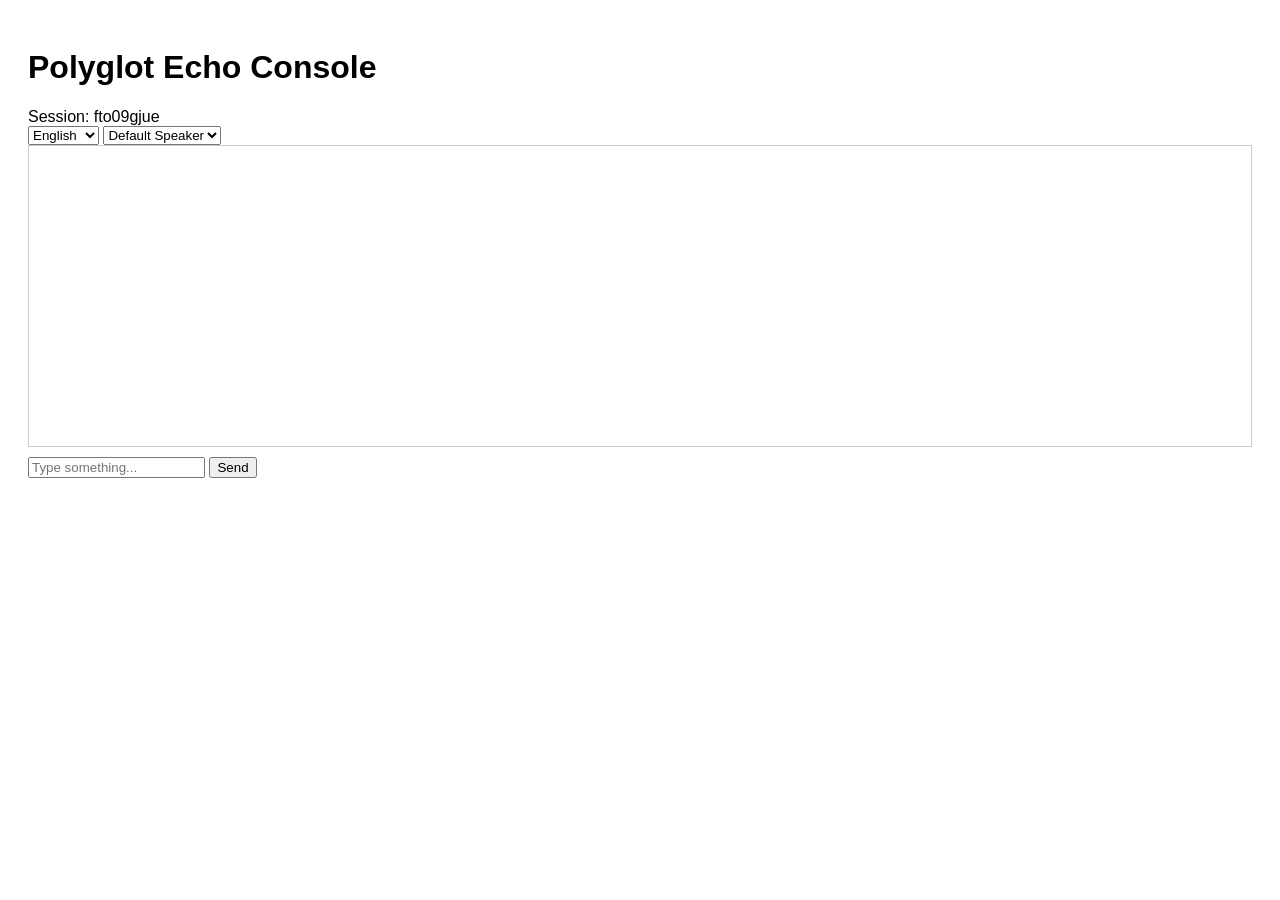
==== frontend/index.html @ 68efe2d6 "Change the main.py and index.html to keep it appropriate to context and also the entrypoint.sh" ====
<!DOCTYPE html>
<html lang="en">

<head>
    <meta charset="UTF-8">
    <meta name="viewport" content="width=device-width, initial-scale=1.0">
    <title>Polyglot Echo — Production Console</title>
    <style>
        body {
            font-family: sans-serif;
            padding: 20px;
        }

        #chat-container {
            height: 300px;
            border: 1px solid #ccc;
            overflow-y: scroll;
            margin-bottom: 10px;
        }
    </style>
</head>

<body>
    <h1>Polyglot Echo Console</h1>
    <div id="sessionDisplay">Session: Loading...</div>

    <div>
        <select id="langSelect">
            <option value="en">English</option>
            <option value="es">Spanish</option>
            <option value="fr">French</option>
        </select>
        <select id="profileSelect">
            <option value="default">Default Speaker</option>
        </select>
    </div>

    <div id="chat-container"></div>
    <input type="text" id="textInput" placeholder="Type something...">
    <button onclick="sendTextMessage()">Send</button>

    <script>
        const CONFIG = {
            BACKEND_HTTP: 'https://polyglot-echo-production.up.railway.app',
            BACKEND_WS: 'wss://polyglot-echo-production.up.railway.app',
        };

        const sessionId = 'session_' + Math.random().toString(36).substring(2, 11);
        let ws = null;

        function addBubble(type, text, sub) {
            const div = document.createElement('div');
            div.innerHTML = `<strong>${type}:</strong> ${text} <small>(${sub})</small>`;
            document.getElementById('chat-container').appendChild(div);
        }

        async function sendTextMessage() {
            const input = document.getElementById('textInput');
            const text = input.value.trim();
            if (!text) return;
            input.value = '';
            addBubble('user', text, 'Text Input');

            const lang = document.getElementById('langSelect').value;
            const profile = document.getElementById('profileSelect').value;

            try {
                const resp = await fetch(`${CONFIG.BACKEND_HTTP}/api/process-text`, {
                    method: 'POST',
                    headers: { 'Content-Type': 'application/json', 'X-Session-Id': sessionId },
                    body: JSON.stringify({ text, target_lang: lang, speaker_profile: profile })
                });

                if (!resp.ok) throw new Error(`Status: ${resp.status}`);

                addBubble('ai', 'Processing complete', 'Success');
            } catch (e) {
                console.error(e);
                addBubble('ai', 'Error connecting to backend', 'Error');
            }
        }

        window.addEventListener('DOMContentLoaded', () => {
            document.getElementById('sessionDisplay').textContent = `Session: ${sessionId.substring(8)}`;
        });
    </script>
</body>

</html>
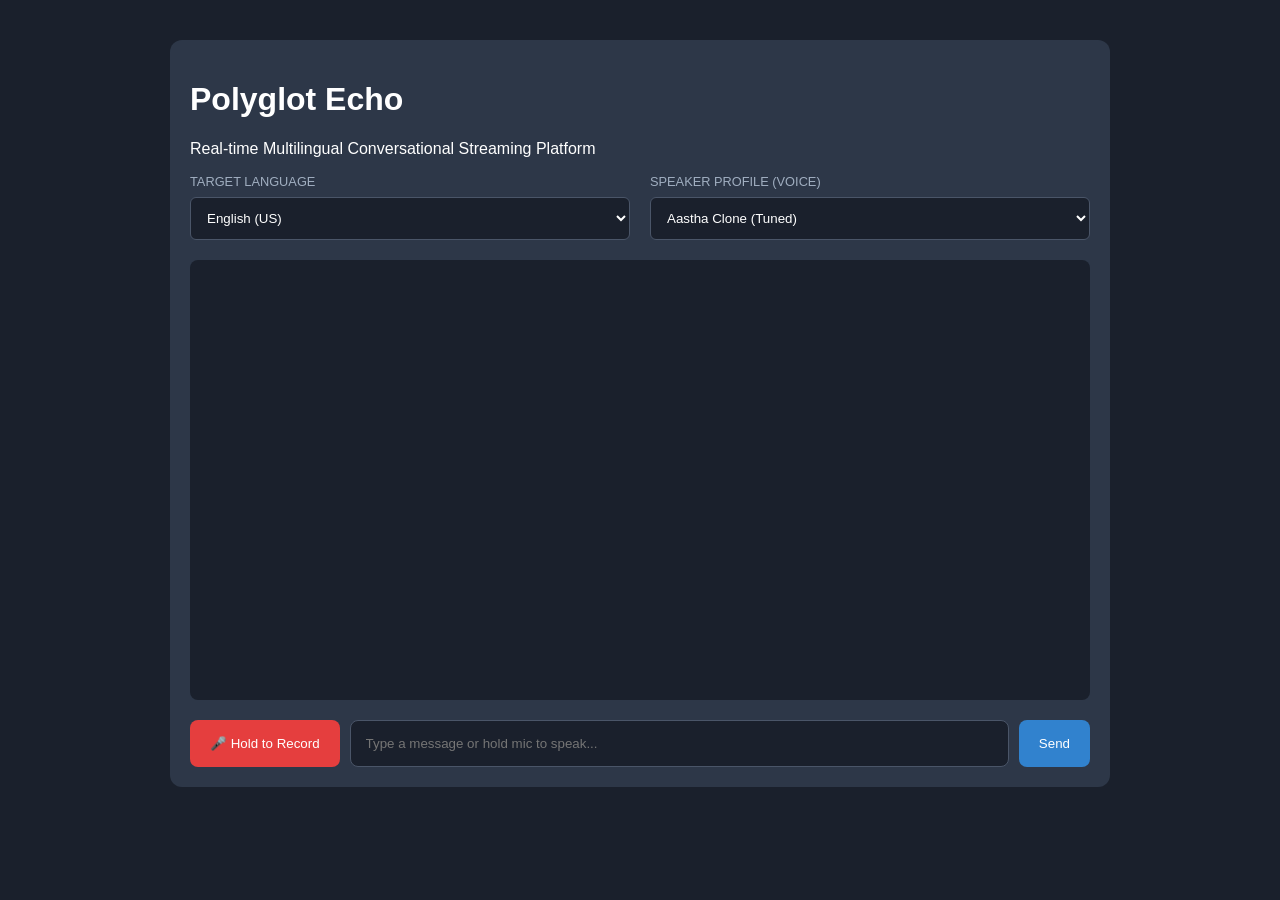
==== commit 41737bc3: "Changes the index.html and stle.css" ====
--- a/frontend/index.html
+++ b/frontend/index.html
@@ -1,89 +1,43 @@
 <!DOCTYPE html>
 <html lang="en">
-
 <head>
     <meta charset="UTF-8">
-    <meta name="viewport" content="width=device-width, initial-scale=1.0">
-    <title>Polyglot Echo — Production Console</title>
-    <style>
-        body {
-            font-family: sans-serif;
-            padding: 20px;
-        }
+    <title>Polyglot Echo</title>
+    <link rel="stylesheet" href="style.css">
+</head>
+<body>
+    <div class="main-wrapper">
+        <header>
+            <h1>Polyglot Echo</h1>
+            <p>Real-time Multilingual Conversational Streaming Platform</p>
+        </header>
 
-        #chat-container {
-            height: 300px;
-            border: 1px solid #ccc;
-            overflow-y: scroll;
-            margin-bottom: 10px;
-        }
-    </style>
-</head>
+        <section class="controls-panel">
+            <div class="control-group">
+                <label>TARGET LANGUAGE</label>
+                <select id="langSelect">
+                    <option value="en">English (US)</option>
+                    <option value="es">Spanish</option>
+                    <option value="fr">French</option>
+                    </select>
+            </div>
+            <div class="control-group">
+                <label>SPEAKER PROFILE (VOICE)</label>
+                <select id="profileSelect">
+                    <option value="aastha">Aastha Clone (Tuned)</option>
+                    <option value="guest">Guest Voice (Record New)</option>
+                </select>
+            </div>
+        </section>
 
-<body>
-    <h1>Polyglot Echo Console</h1>
-    <div id="sessionDisplay">Session: Loading...</div>
+        <div id="chat-container">
+            </div>
 
-    <div>
-        <select id="langSelect">
-            <option value="en">English</option>
-            <option value="es">Spanish</option>
-            <option value="fr">French</option>
-        </select>
-        <select id="profileSelect">
-            <option value="default">Default Speaker</option>
-        </select>
+        <section class="input-area">
+            <button id="recordBtn">🎤 Hold to Record</button>
+            <input type="text" id="textInput" placeholder="Type a message or hold mic to speak...">
+            <button id="sendBtn" onclick="sendTextMessage()">Send</button>
+        </section>
     </div>
-
-    <div id="chat-container"></div>
-    <input type="text" id="textInput" placeholder="Type something...">
-    <button onclick="sendTextMessage()">Send</button>
-
-    <script>
-        const CONFIG = {
-            BACKEND_HTTP: 'https://polyglot-echo-production.up.railway.app',
-            BACKEND_WS: 'wss://polyglot-echo-production.up.railway.app',
-        };
-
-        const sessionId = 'session_' + Math.random().toString(36).substring(2, 11);
-        let ws = null;
-
-        function addBubble(type, text, sub) {
-            const div = document.createElement('div');
-            div.innerHTML = `<strong>${type}:</strong> ${text} <small>(${sub})</small>`;
-            document.getElementById('chat-container').appendChild(div);
-        }
-
-        async function sendTextMessage() {
-            const input = document.getElementById('textInput');
-            const text = input.value.trim();
-            if (!text) return;
-            input.value = '';
-            addBubble('user', text, 'Text Input');
-
-            const lang = document.getElementById('langSelect').value;
-            const profile = document.getElementById('profileSelect').value;
-
-            try {
-                const resp = await fetch(`${CONFIG.BACKEND_HTTP}/api/process-text`, {
-                    method: 'POST',
-                    headers: { 'Content-Type': 'application/json', 'X-Session-Id': sessionId },
-                    body: JSON.stringify({ text, target_lang: lang, speaker_profile: profile })
-                });
-
-                if (!resp.ok) throw new Error(`Status: ${resp.status}`);
-
-                addBubble('ai', 'Processing complete', 'Success');
-            } catch (e) {
-                console.error(e);
-                addBubble('ai', 'Error connecting to backend', 'Error');
-            }
-        }
-
-        window.addEventListener('DOMContentLoaded', () => {
-            document.getElementById('sessionDisplay').textContent = `Session: ${sessionId.substring(8)}`;
-        });
-    </script>
 </body>
-
 </html>
--- a/frontend/style.css
+++ b/frontend/style.css
@@ -0,0 +1,73 @@
+body {
+    background-color: #1a202c;
+    color: white;
+    font-family: sans-serif;
+    margin: 0;
+}
+
+.main-wrapper {
+    max-width: 900px;
+    margin: 40px auto;
+    padding: 20px;
+    background: #2d3748;
+    border-radius: 12px;
+}
+
+.controls-panel {
+    display: grid;
+    grid-template-columns: 1fr 1fr;
+    gap: 20px;
+    margin-bottom: 20px;
+}
+
+.control-group label {
+    display: block;
+    margin-bottom: 8px;
+    font-size: 0.8rem;
+    color: #a0aec0;
+}
+
+select {
+    width: 100%;
+    padding: 12px;
+    background: #1a202c;
+    color: white;
+    border: 1px solid #4a5568;
+    border-radius: 6px;
+}
+
+#chat-container {
+    height: 400px;
+    background: #1a202c;
+    border-radius: 8px;
+    padding: 20px;
+    overflow-y: auto;
+    margin-bottom: 20px;
+}
+
+.input-area {
+    display: flex;
+    gap: 10px;
+}
+
+input {
+    flex-grow: 1;
+    padding: 15px;
+    background: #1a202c;
+    border: 1px solid #4a5568;
+    border-radius: 8px;
+    color: white;
+}
+
+button {
+    padding: 10px 20px;
+    background: #3182ce;
+    color: white;
+    border: none;
+    border-radius: 8px;
+    cursor: pointer;
+}
+
+#recordBtn {
+    background: #e53e3e;
+}
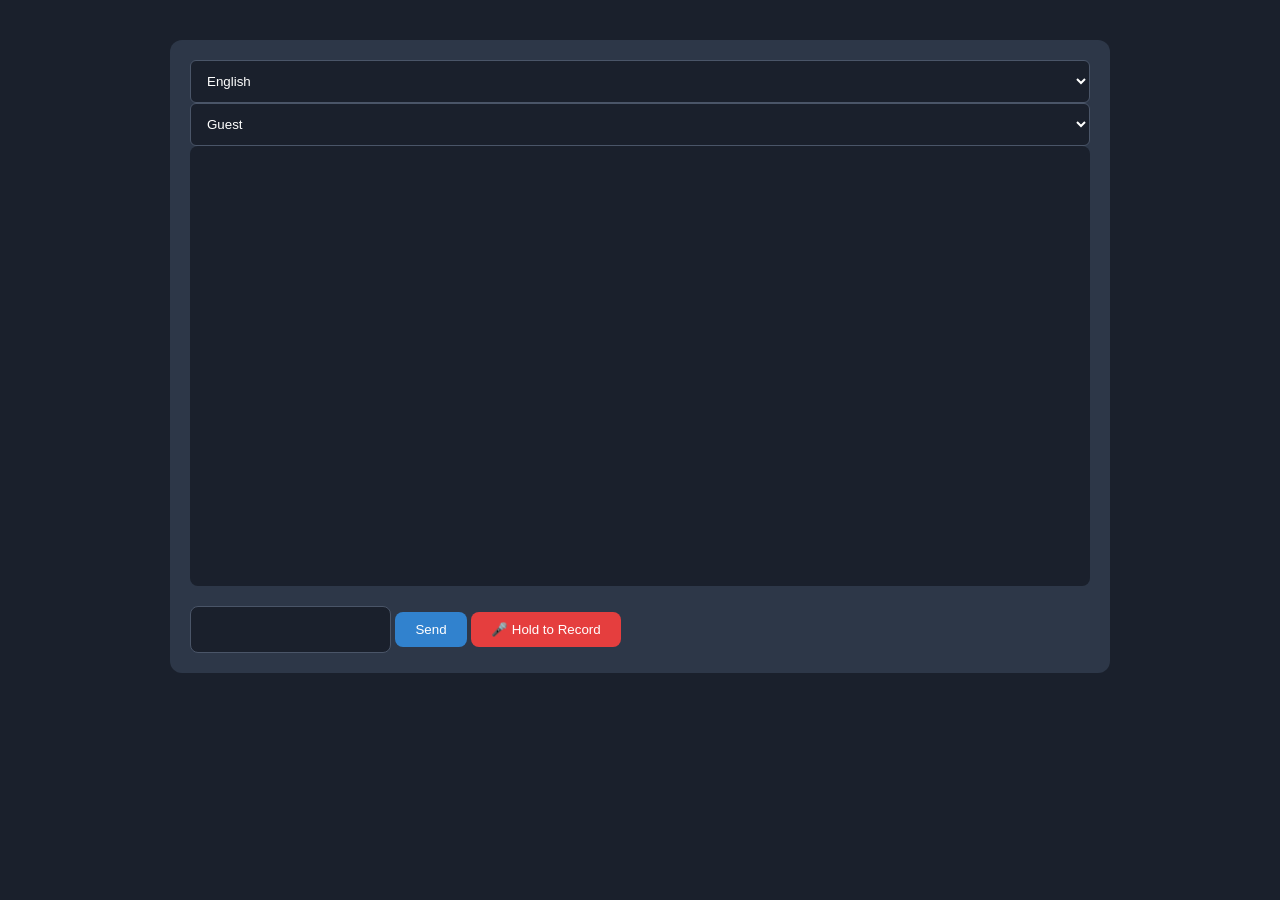
==== commit a3cebbda: "Finalize Docker and entrypoint config" ====
--- a/frontend/index.html
+++ b/frontend/index.html
@@ -1,43 +1,52 @@
 <!DOCTYPE html>
-<html lang="en">
+<html>
+
 <head>
-    <meta charset="UTF-8">
-    <title>Polyglot Echo</title>
     <link rel="stylesheet" href="style.css">
 </head>
+
 <body>
     <div class="main-wrapper">
-        <header>
-            <h1>Polyglot Echo</h1>
-            <p>Real-time Multilingual Conversational Streaming Platform</p>
-        </header>
+        <select id="langSelect">
+            <option value="en">English</option>
+        </select>
+        <select id="profileSelect">
+            <option value="guest">Guest</option>
+        </select>
+        <div id="chat-container"></div>
+        <input type="text" id="textInput">
+        <button onclick="sendTextMessage()">Send</button>
+        <button id="recordBtn">🎤 Hold to Record</button>
+    </div>
+    <script>
+        const BACKEND = 'https://polyglot-echo-production.up.railway.app';
 
-        <section class="controls-panel">
-            <div class="control-group">
-                <label>TARGET LANGUAGE</label>
-                <select id="langSelect">
-                    <option value="en">English (US)</option>
-                    <option value="es">Spanish</option>
-                    <option value="fr">French</option>
-                    </select>
-            </div>
-            <div class="control-group">
-                <label>SPEAKER PROFILE (VOICE)</label>
-                <select id="profileSelect">
-                    <option value="aastha">Aastha Clone (Tuned)</option>
-                    <option value="guest">Guest Voice (Record New)</option>
-                </select>
-            </div>
-        </section>
+        async function sendTextMessage() {
+            const text = document.getElementById('textInput').value;
+            await fetch(`${BACKEND}/api/process-text`, {
+                method: 'POST',
+                headers: { 'Content-Type': 'application/json' },
+                body: JSON.stringify({ text, target_lang: 'en', speaker_profile: 'aastha' })
+            });
+        }
 
-        <div id="chat-container">
-            </div>
+        let mediaRecorder, audioChunks = [];
+        const btn = document.getElementById('recordBtn');
+        btn.onmousedown = async () => {
+            const stream = await navigator.mediaDevices.getUserMedia({ audio: true });
+            mediaRecorder = new MediaRecorder(stream);
+            mediaRecorder.ondataavailable = e => audioChunks.push(e.data);
+            mediaRecorder.start();
+        };
+        btn.onmouseup = () => {
+            mediaRecorder.stop();
+            mediaRecorder.onstop = async () => {
+                const formData = new FormData();
+                formData.append("file", new Blob(audioChunks));
+                await fetch(`${BACKEND}/api/process-voice`, { method: 'POST', body: formData });
+            };
+        };
+    </script>
+</body>
 
-        <section class="input-area">
-            <button id="recordBtn">🎤 Hold to Record</button>
-            <input type="text" id="textInput" placeholder="Type a message or hold mic to speak...">
-            <button id="sendBtn" onclick="sendTextMessage()">Send</button>
-        </section>
-    </div>
-</body>
 </html>
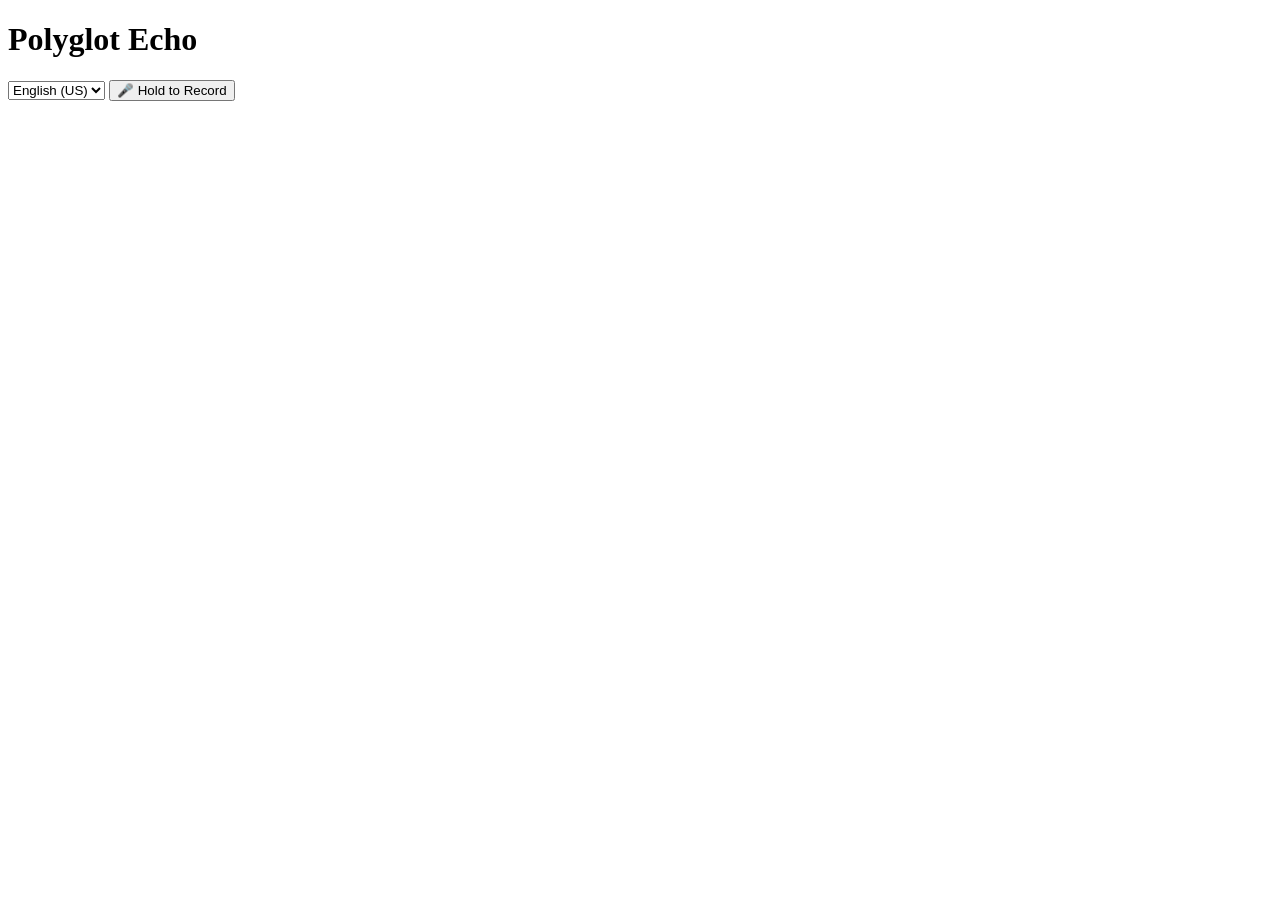
==== commit 1c96c7d7: "changes in index.html" ====
--- a/frontend/index.html
+++ b/frontend/index.html
@@ -2,50 +2,21 @@
 <html>
 
 <head>
-    <link rel="stylesheet" href="style.css">
+    <link rel="stylesheet" href="/static/style.css">
 </head>
 
 <body>
-    <div class="main-wrapper">
-        <select id="langSelect">
-            <option value="en">English</option>
-        </select>
-        <select id="profileSelect">
-            <option value="guest">Guest</option>
-        </select>
-        <div id="chat-container"></div>
-        <input type="text" id="textInput">
-        <button onclick="sendTextMessage()">Send</button>
-        <button id="recordBtn">🎤 Hold to Record</button>
-    </div>
+    <h1>Polyglot Echo</h1>
+    <select id="langSelect">
+        <option value="en">English (US)</option>
+    </select>
+    <button id="recordBtn">🎤 Hold to Record</button>
+
+    <script src="/static/script.js"></script>
     <script>
-        const BACKEND = 'https://polyglot-echo-production.up.railway.app';
-
-        async function sendTextMessage() {
-            const text = document.getElementById('textInput').value;
-            await fetch(`${BACKEND}/api/process-text`, {
-                method: 'POST',
-                headers: { 'Content-Type': 'application/json' },
-                body: JSON.stringify({ text, target_lang: 'en', speaker_profile: 'aastha' })
-            });
-        }
-
-        let mediaRecorder, audioChunks = [];
-        const btn = document.getElementById('recordBtn');
-        btn.onmousedown = async () => {
-            const stream = await navigator.mediaDevices.getUserMedia({ audio: true });
-            mediaRecorder = new MediaRecorder(stream);
-            mediaRecorder.ondataavailable = e => audioChunks.push(e.data);
-            mediaRecorder.start();
-        };
-        btn.onmouseup = () => {
-            mediaRecorder.stop();
-            mediaRecorder.onstop = async () => {
-                const formData = new FormData();
-                formData.append("file", new Blob(audioChunks));
-                await fetch(`${BACKEND}/api/process-voice`, { method: 'POST', body: formData });
-            };
-        };
+        // Use your Railway app URL here
+        const BACKEND = "polyglot-echo-production.up.railway.app";
+        // ... rest of your JS logic ...
     </script>
 </body>
 
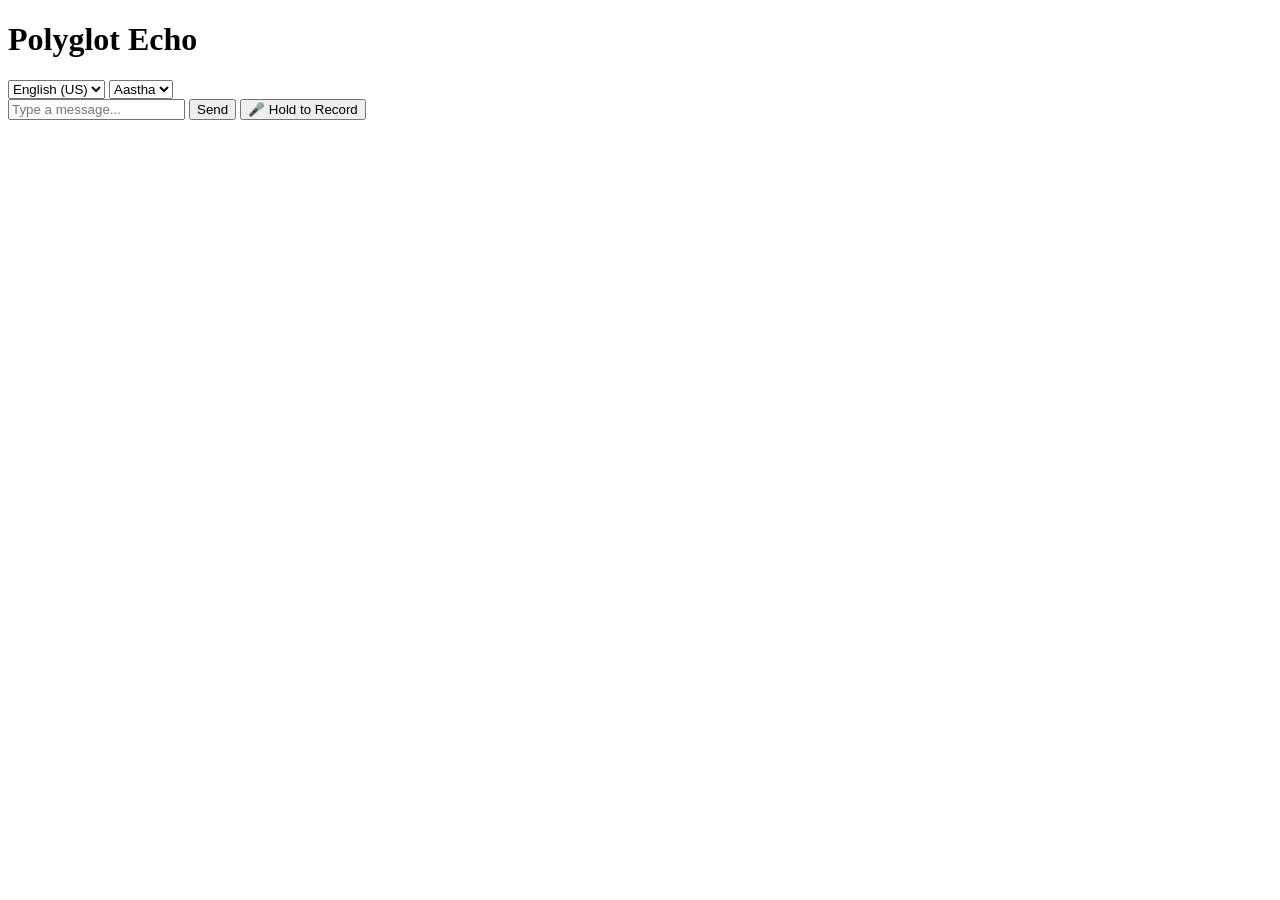
==== commit 6eb7acc2: "change the index.html" ====
--- a/frontend/index.html
+++ b/frontend/index.html
@@ -6,17 +6,62 @@
 </head>
 
 <body>
-    <h1>Polyglot Echo</h1>
-    <select id="langSelect">
-        <option value="en">English (US)</option>
-    </select>
-    <button id="recordBtn">🎤 Hold to Record</button>
+    <div class="main-wrapper">
+        <h1>Polyglot Echo</h1>
+        <select id="langSelect">
+            <option value="en">English (US)</option>
+        </select>
+        <select id="profileSelect">
+            <option value="aastha">Aastha</option>
+            <option value="guest">Guest</option>
+        </select>
 
-    <script src="/static/script.js"></script>
+        <div id="chat-container"></div>
+
+        <div class="input-area">
+            <input type="text" id="textInput" placeholder="Type a message...">
+            <button onclick="sendTextMessage()">Send</button>
+            <button id="micBtn">🎤 Hold to Record</button>
+        </div>
+
+        <div id="guestSetup" style="display:none;">
+            <button onclick="recordGuestVoice()" id="guestRecordBtn">🎙️ Record 10s voice reference</button>
+            <span id="guestStatus">Not recorded yet</span>
+        </div>
+    </div>
+
     <script>
-        // Use your Railway app URL here
-        const BACKEND = "polyglot-echo-production.up.railway.app";
-        // ... rest of your JS logic ...
+        const BACKEND = "https://polyglot-echo-production.up.railway.app";
+        let audioQueue = [];
+        let isPlaying = false;
+        let audioCtx = null;
+
+        async function playNextChunk() {
+            if (isPlaying || audioQueue.length === 0) return;
+            isPlaying = true;
+            const chunk = audioQueue.shift();
+            if (!audioCtx) audioCtx = new AudioContext({ sampleRate: 24000 });
+            if (audioCtx.state === 'suspended') await audioCtx.resume();
+
+            const decoded = await audioCtx.decodeAudioData(chunk);
+            const source = audioCtx.createBufferSource();
+            source.buffer = decoded;
+            source.connect(audioCtx.destination);
+            source.onended = () => { isPlaying = false; setTimeout(playNextChunk, 0); };
+            source.start(0);
+        }
+
+        async function sendTextMessage() {
+            const text = document.getElementById('textInput').value;
+            const resp = await fetch(`${BACKEND}/api/process-text`, {
+                method: 'POST',
+                headers: { 'Content-Type': 'application/json' },
+                body: JSON.stringify({ text: text, target_lang: 'en' })
+            });
+            const audioBlob = await resp.blob();
+            audioQueue.push(await audioBlob.arrayBuffer());
+            playNextChunk();
+        }
     </script>
 </body>
 
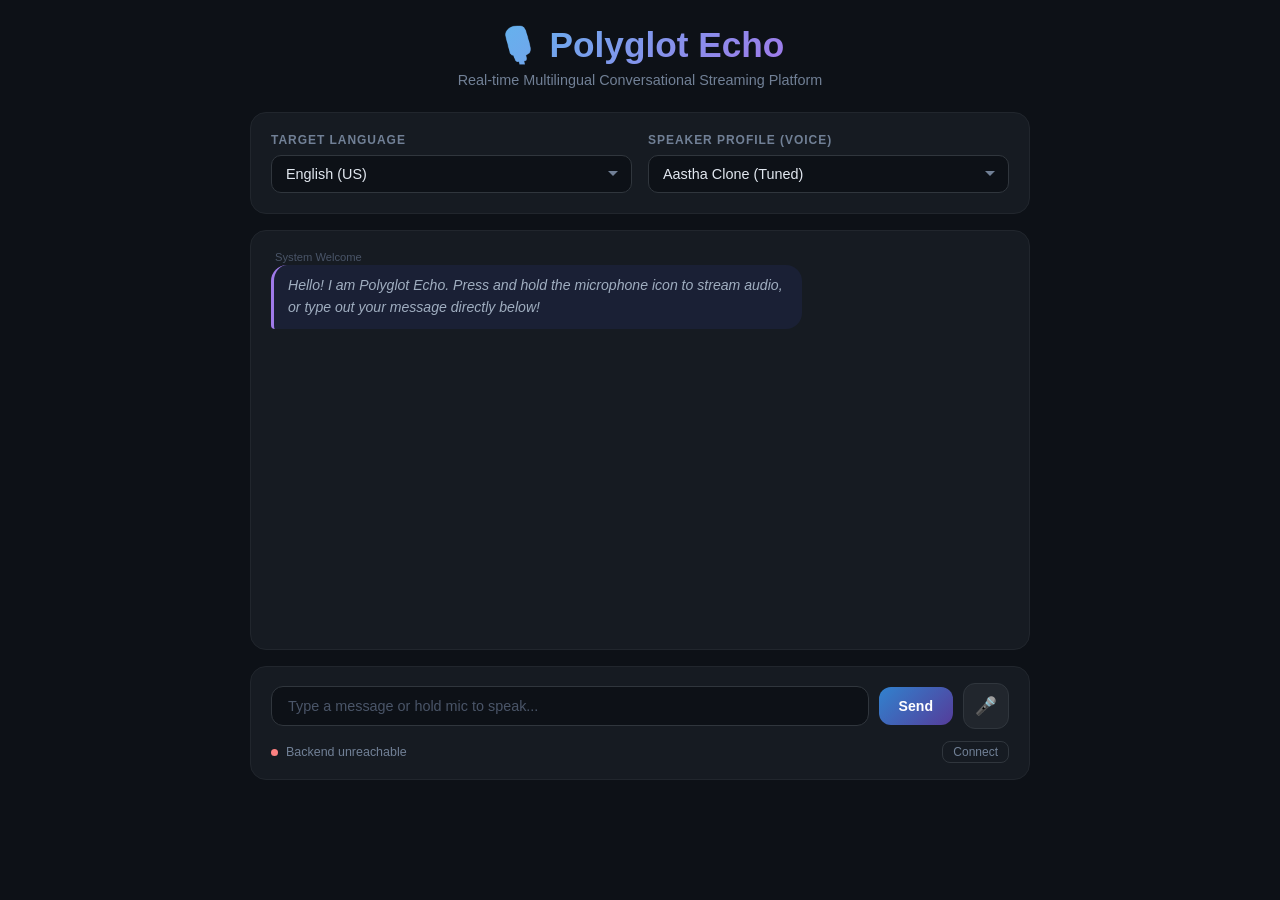
==== commit 5b404519: "delelte css file" ====
--- a/frontend/index.html
+++ b/frontend/index.html
@@ -1,66 +1,799 @@
 <!DOCTYPE html>
-<html>
+<html lang="en">
 
 <head>
-    <link rel="stylesheet" href="/static/style.css">
+    <meta charset="UTF-8">
+    <meta name="viewport" content="width=device-width, initial-scale=1.0">
+    <title>Polyglot Echo</title>
+    <style>
+        *,
+        *::before,
+        *::after {
+            box-sizing: border-box;
+            margin: 0;
+            padding: 0;
+        }
+
+        body {
+            background: #0d1117;
+            color: #e2e8f0;
+            font-family: -apple-system, BlinkMacSystemFont, 'Segoe UI', Roboto, sans-serif;
+            min-height: 100vh;
+            display: flex;
+            flex-direction: column;
+            align-items: center;
+            padding: 24px 16px;
+        }
+
+        h1 {
+            font-size: 2.2rem;
+            font-weight: 700;
+            background: linear-gradient(135deg, #63b3ed, #9f7aea);
+            -webkit-background-clip: text;
+            -webkit-text-fill-color: transparent;
+            background-clip: text;
+            margin-bottom: 6px;
+        }
+
+        .subtitle {
+            color: #718096;
+            font-size: 0.9rem;
+            margin-bottom: 24px;
+        }
+
+        .card {
+            background: #161b22;
+            border: 1px solid #21262d;
+            border-radius: 16px;
+            padding: 20px;
+            width: 100%;
+            max-width: 780px;
+            margin-bottom: 16px;
+        }
+
+        .controls-row {
+            display: grid;
+            grid-template-columns: 1fr 1fr;
+            gap: 16px;
+        }
+
+        .control-group label {
+            display: block;
+            font-size: 0.75rem;
+            font-weight: 600;
+            color: #718096;
+            letter-spacing: 0.08em;
+            text-transform: uppercase;
+            margin-bottom: 8px;
+        }
+
+        select {
+            width: 100%;
+            background: #0d1117;
+            color: #e2e8f0;
+            border: 1px solid #30363d;
+            border-radius: 10px;
+            padding: 10px 14px;
+            font-size: 0.9rem;
+            cursor: pointer;
+            appearance: none;
+            background-image: url("data:image/svg+xml,%3Csvg xmlns='http://www.w3.org/2000/svg' width='12' height='12' viewBox='0 0 12 12'%3E%3Cpath fill='%23718096' d='M6 8L1 3h10z'/%3E%3C/svg%3E");
+            background-repeat: no-repeat;
+            background-position: right 12px center;
+        }
+
+        select:focus {
+            outline: none;
+            border-color: #63b3ed;
+        }
+
+        /* ── Chat area ─────────────────────────────────────────── */
+        .chat-card {
+            background: #161b22;
+            border: 1px solid #21262d;
+            border-radius: 16px;
+            width: 100%;
+            max-width: 780px;
+            height: 420px;
+            overflow-y: auto;
+            padding: 20px;
+            display: flex;
+            flex-direction: column;
+            gap: 12px;
+            margin-bottom: 16px;
+            scroll-behavior: smooth;
+        }
+
+        .chat-card::-webkit-scrollbar {
+            width: 4px;
+        }
+
+        .chat-card::-webkit-scrollbar-track {
+            background: transparent;
+        }
+
+        .chat-card::-webkit-scrollbar-thumb {
+            background: #30363d;
+            border-radius: 4px;
+        }
+
+        .msg-row {
+            display: flex;
+            flex-direction: column;
+            gap: 2px;
+        }
+
+        .msg-row.user {
+            align-items: flex-end;
+        }
+
+        .msg-row.ai {
+            align-items: flex-start;
+        }
+
+        .msg-label {
+            font-size: 0.7rem;
+            color: #4a5568;
+            padding: 0 4px;
+        }
+
+        .bubble {
+            max-width: 72%;
+            padding: 10px 14px;
+            border-radius: 16px;
+            font-size: 0.88rem;
+            line-height: 1.55;
+            word-break: break-word;
+        }
+
+        .bubble.user {
+            background: #1e3a5f;
+            color: #bee3f8;
+            border-bottom-right-radius: 4px;
+        }
+
+        .bubble.ai {
+            background: #1a2035;
+            color: #e2e8f0;
+            border-bottom-left-radius: 4px;
+            border-left: 3px solid #63b3ed;
+        }
+
+        .bubble.error {
+            background: #2d1515;
+            color: #fc8181;
+            border-bottom-left-radius: 4px;
+            border-left: 3px solid #fc8181;
+        }
+
+        .bubble.system {
+            background: #1a2035;
+            color: #a0aec0;
+            border-bottom-left-radius: 4px;
+            border-left: 3px solid #9f7aea;
+            font-style: italic;
+        }
+
+        .latency-row {
+            display: flex;
+            gap: 6px;
+            flex-wrap: wrap;
+            padding: 0 4px;
+        }
+
+        .latency-tag {
+            background: #21262d;
+            color: #718096;
+            font-size: 0.68rem;
+            padding: 2px 8px;
+            border-radius: 20px;
+        }
+
+        /* ── Input area ────────────────────────────────────────── */
+        .input-card {
+            background: #161b22;
+            border: 1px solid #21262d;
+            border-radius: 16px;
+            padding: 16px 20px;
+            width: 100%;
+            max-width: 780px;
+            display: flex;
+            flex-direction: column;
+            gap: 12px;
+        }
+
+        .input-row {
+            display: flex;
+            gap: 10px;
+            align-items: center;
+        }
+
+        input[type="text"] {
+            flex: 1;
+            background: #0d1117;
+            color: #e2e8f0;
+            border: 1px solid #30363d;
+            border-radius: 12px;
+            padding: 11px 16px;
+            font-size: 0.9rem;
+            outline: none;
+            transition: border-color 0.2s;
+        }
+
+        input[type="text"]:focus {
+            border-color: #63b3ed;
+        }
+
+        input[type="text"]::placeholder {
+            color: #4a5568;
+        }
+
+        .btn {
+            border: none;
+            border-radius: 12px;
+            padding: 11px 20px;
+            font-size: 0.88rem;
+            font-weight: 600;
+            cursor: pointer;
+            transition: all 0.15s;
+            white-space: nowrap;
+        }
+
+        .btn-primary {
+            background: linear-gradient(135deg, #3182ce, #553c9a);
+            color: white;
+        }
+
+        .btn-primary:hover {
+            opacity: 0.88;
+            transform: translateY(-1px);
+        }
+
+        .btn-mic {
+            background: #21262d;
+            color: #e2e8f0;
+            border: 1px solid #30363d;
+            width: 46px;
+            height: 46px;
+            padding: 0;
+            border-radius: 12px;
+            font-size: 1.1rem;
+            display: flex;
+            align-items: center;
+            justify-content: center;
+        }
+
+        .btn-mic.recording {
+            background: #9b2335;
+            border-color: #fc8181;
+            animation: pulse-red 1s infinite;
+        }
+
+        @keyframes pulse-red {
+
+            0%,
+            100% {
+                box-shadow: 0 0 0 0 rgba(252, 129, 129, 0.4);
+            }
+
+            50% {
+                box-shadow: 0 0 0 8px rgba(252, 129, 129, 0);
+            }
+        }
+
+        /* ── Status bar ────────────────────────────────────────── */
+        .status-bar {
+            display: flex;
+            align-items: center;
+            gap: 8px;
+            font-size: 0.78rem;
+            color: #718096;
+        }
+
+        .status-dot {
+            width: 7px;
+            height: 7px;
+            border-radius: 50%;
+            background: #4a5568;
+            transition: background 0.3s;
+        }
+
+        .status-dot.green {
+            background: #48bb78;
+        }
+
+        .status-dot.red {
+            background: #fc8181;
+        }
+
+        .status-dot.yellow {
+            background: #f6ad55;
+            animation: pulse-y 1s infinite;
+        }
+
+        @keyframes pulse-y {
+
+            0%,
+            100% {
+                opacity: 1;
+            }
+
+            50% {
+                opacity: 0.3;
+            }
+        }
+
+        /* ── Canvas waveform ───────────────────────────────────── */
+        canvas {
+            width: 100%;
+            height: 36px;
+            border-radius: 8px;
+            background: #0d1117;
+            display: none;
+        }
+
+        canvas.visible {
+            display: block;
+        }
+
+        /* ── Guest setup panel ─────────────────────────────────── */
+        .guest-panel {
+            display: none;
+            background: #1a1f0f;
+            border: 1px solid #4a5c1a;
+            border-radius: 10px;
+            padding: 14px 16px;
+            font-size: 0.85rem;
+            color: #c6f135;
+            gap: 10px;
+            flex-direction: column;
+        }
+
+        .guest-panel.visible {
+            display: flex;
+        }
+
+        .btn-guest {
+            background: #21262d;
+            color: #e2e8f0;
+            border: 1px solid #30363d;
+            align-self: flex-start;
+        }
+
+        /* ── Responsive ────────────────────────────────────────── */
+        @media (max-width: 520px) {
+            .controls-row {
+                grid-template-columns: 1fr;
+            }
+
+            .bubble {
+                max-width: 90%;
+            }
+        }
+    </style>
 </head>
 
 <body>
-    <div class="main-wrapper">
-        <h1>Polyglot Echo</h1>
-        <select id="langSelect">
-            <option value="en">English (US)</option>
-        </select>
-        <select id="profileSelect">
-            <option value="aastha">Aastha</option>
-            <option value="guest">Guest</option>
-        </select>
-
-        <div id="chat-container"></div>
-
-        <div class="input-area">
-            <input type="text" id="textInput" placeholder="Type a message...">
-            <button onclick="sendTextMessage()">Send</button>
-            <button id="micBtn">🎤 Hold to Record</button>
-        </div>
-
-        <div id="guestSetup" style="display:none;">
-            <button onclick="recordGuestVoice()" id="guestRecordBtn">🎙️ Record 10s voice reference</button>
-            <span id="guestStatus">Not recorded yet</span>
+
+    <h1>🎙️ Polyglot Echo</h1>
+    <p class="subtitle">Real-time Multilingual Conversational Streaming Platform</p>
+
+    <!-- Controls -->
+    <div class="card">
+        <div class="controls-row">
+            <div class="control-group">
+                <label>Target Language</label>
+                <select id="langSelect">
+                    <option value="en">English (US)</option>
+                    <option value="hi">Hindi (हिन्दी)</option>
+                    <option value="es">Spanish (Español)</option>
+                    <option value="fr">French (Français)</option>
+                    <option value="de">German (Deutsch)</option>
+                    <option value="pt">Portuguese (Português)</option>
+                    <option value="ru">Russian (Русский)</option>
+                    <option value="ar">Arabic (العربية)</option>
+                    <option value="zh">Chinese (中文)</option>
+                    <option value="ja">Japanese (日本語)</option>
+                    <option value="ko">Korean (한국어)</option>
+                </select>
+            </div>
+            <div class="control-group">
+                <label>Speaker Profile (Voice)</label>
+                <select id="profileSelect">
+                    <option value="aastha">Aastha Clone (Tuned)</option>
+                    <option value="guest">Guest Voice (Auto-Calibrate)</option>
+                </select>
+            </div>
         </div>
     </div>
 
+    <!-- Chat -->
+    <div class="chat-card" id="chatArea">
+        <!-- welcome message injected by JS -->
+    </div>
+
+    <!-- Input -->
+    <div class="input-card">
+
+        <!-- Guest panel — shown when guest profile selected -->
+        <div class="guest-panel" id="guestPanel">
+            <span>⚠️ Record a 10-second voice reference before sending</span>
+            <div style="display:flex;align-items:center;gap:12px;">
+                <button class="btn btn-guest" id="guestRecordBtn" onclick="recordGuestVoice()">
+                    🎙️ Record 10s Reference
+                </button>
+                <span id="guestStatus" style="font-size:0.8rem;color:#718096;">Not recorded</span>
+            </div>
+        </div>
+
+        <!-- Waveform -->
+        <canvas id="waveCanvas" width="740" height="36"></canvas>
+
+        <!-- Text + mic input -->
+        <div class="input-row">
+            <input type="text" id="textInput" placeholder="Type a message or hold mic to speak..."
+                onkeydown="if(event.key==='Enter')sendText()" />
+            <button class="btn btn-primary" onclick="sendText()">Send</button>
+            <button class="btn btn-mic" id="micBtn" onmousedown="startRec()" onmouseup="stopRec()"
+                ontouchstart="startRec(event)" ontouchend="stopRec()">🎤</button>
+        </div>
+
+        <!-- Status -->
+        <div class="status-bar">
+            <div class="status-dot" id="statusDot"></div>
+            <span id="statusText">Not connected</span>
+            <span style="margin-left:auto;">
+                <button onclick="connectWS()" id="connectBtn" style="background:none;border:1px solid #30363d;color:#718096;
+                     border-radius:8px;padding:3px 10px;font-size:0.75rem;cursor:pointer;">
+                    Connect
+                </button>
+            </span>
+        </div>
+    </div>
+
     <script>
-        const BACKEND = "https://polyglot-echo-production.up.railway.app";
+        // ── Config ──────────────────────────────────────────────────
+        const BACKEND = {
+            http: 'https://polyglot-echo-production.up.railway.app',
+            ws: 'wss://polyglot-echo-production.up.railway.app'
+        };
+
+        // ── State ───────────────────────────────────────────────────
+        let ws = null;
+        let mediaRecorder = null;
+        let audioCtx = null;
+        let analyser = null;
+        let animFrame = null;
         let audioQueue = [];
         let isPlaying = false;
-        let audioCtx = null;
-
-        async function playNextChunk() {
+        let isRecording = false;
+        let guestReady = false;
+        let sessionId = crypto.randomUUID();
+
+        const chatArea = document.getElementById('chatArea');
+        const statusDot = document.getElementById('statusDot');
+        const statusText = document.getElementById('statusText');
+        const micBtn = document.getElementById('micBtn');
+        const canvas = document.getElementById('waveCanvas');
+        const ctx2d = canvas.getContext('2d');
+
+        // ── Boot ────────────────────────────────────────────────────
+        window.addEventListener('load', () => {
+            addMsg('system', 'Hello! I am Polyglot Echo. Press and hold the microphone icon to stream audio, or type out your message directly below!', 'System Welcome');
+            document.getElementById('profileSelect').addEventListener('change', onProfileChange);
+            checkHealth();
+        });
+
+        async function checkHealth() {
+            try {
+                const r = await fetch(`${BACKEND.http}/health`, { cache: 'no-store' });
+                if (r.ok) {
+                    const d = await r.json();
+                    setStatus('green', `Backend connected · AI: ${d.colab_ai ?? 'ready'}`);
+                }
+            } catch {
+                setStatus('red', 'Backend unreachable');
+            }
+        }
+
+        // ── WebSocket ───────────────────────────────────────────────
+        function connectWS() {
+            const lang = document.getElementById('langSelect').value;
+            const profile = document.getElementById('profileSelect').value;
+            const url = `${BACKEND.ws}/ws/stream-audio?target_lang=${lang}&speaker_profile=${profile}&session_id=${sessionId}`;
+
+            ws = new WebSocket(url);
+            ws.binaryType = 'arraybuffer';
+
+            ws.onopen = () => {
+                setStatus('green', 'Connected · ready to stream');
+                document.getElementById('connectBtn').textContent = '✓ Connected';
+            };
+            ws.onclose = () => {
+                setStatus('red', 'Disconnected');
+                document.getElementById('connectBtn').textContent = 'Reconnect';
+            };
+            ws.onerror = () => setStatus('red', 'WebSocket error');
+            ws.onmessage = onWsMessage;
+        }
+
+        // ── WS message handler ──────────────────────────────────────
+        let currentAiBubble = null;
+        let currentAiText = '';
+
+        function onWsMessage(event) {
+            if (event.data instanceof ArrayBuffer) {
+                audioQueue.push(event.data);
+                playNext();
+                return;
+            }
+            const msg = JSON.parse(event.data);
+
+            if (msg.type === 'transcript') {
+                addMsg('user', '🎤 ' + msg.text, `Detected: ${msg.language} · ${msg.latency_ms}ms`);
+                currentAiBubble = null;
+                currentAiText = '';
+            } else if (msg.type === 'llm_chunk') {
+                currentAiText += msg.text + ' ';
+                if (!currentAiBubble) {
+                    currentAiBubble = addMsg('ai', currentAiText);
+                } else {
+                    currentAiBubble.querySelector('.bubble-text').textContent = currentAiText;
+                }
+            } else if (msg.type === 'response_done') {
+                setStatus('green', 'Connected · ready');
+            } else if (msg.type === 'audio_chunk_start') {
+                setStatus('yellow', `Receiving audio · ${msg.tts_ms ?? '?'}ms`);
+            }
+        }
+
+        // ── Text send ───────────────────────────────────────────────
+        async function sendText() {
+            const input = document.getElementById('textInput');
+            const text = input.value.trim();
+            if (!text) return;
+
+            const profile = document.getElementById('profileSelect').value;
+            if (profile === 'guest' && !guestReady) {
+                addMsg('error', '⚠️ Please record a guest voice reference first.', 'Error');
+                return;
+            }
+
+            input.value = '';
+            addMsg('user', '✏️ ' + text, 'Text Input');
+            setStatus('yellow', 'Processing...');
+
+            try {
+                const resp = await fetch(`${BACKEND.http}/api/process-text`, {
+                    method: 'POST',
+                    headers: {
+                        'Content-Type': 'application/json',
+                        'X-Session-Id': sessionId
+                    },
+                    body: JSON.stringify({
+                        text,
+                        target_lang: document.getElementById('langSelect').value,
+                        speaker_profile: profile
+                    })
+                });
+
+                if (!resp.ok) {
+                    const err = await resp.text();
+                    addMsg('error', `❌ Server error ${resp.status}: ${err}`, 'Error');
+                    setStatus('red', 'Error — see message');
+                    return;
+                }
+
+                const aiText = resp.headers.get('X-Response-Text') || '';
+                const totalMs = resp.headers.get('X-Latency-Total-MS') || '?';
+                const ttsMs = resp.headers.get('X-TTS-MS') || '?';
+                const llmMs = resp.headers.get('X-LLM-MS') || '?';
+
+                addMsg('ai', '🔊 ' + aiText, '', { llm: llmMs, tts: ttsMs, total: totalMs });
+
+                const blob = await resp.blob();
+                const arrayBuf = await blob.arrayBuffer();
+                audioQueue.push(arrayBuf);
+                playNext();
+
+                setStatus('green', 'Connected · ready');
+            } catch (e) {
+                addMsg('error', '❌ Connection pipeline processing layout timeout. Check backend logs.', 'Error');
+                setStatus('red', 'Timeout — check backend');
+                console.error('[SendText]', e);
+            }
+        }
+
+        // ── Audio playback ──────────────────────────────────────────
+        async function playNext() {
             if (isPlaying || audioQueue.length === 0) return;
             isPlaying = true;
+
             const chunk = audioQueue.shift();
-            if (!audioCtx) audioCtx = new AudioContext({ sampleRate: 24000 });
-            if (audioCtx.state === 'suspended') await audioCtx.resume();
-
-            const decoded = await audioCtx.decodeAudioData(chunk);
-            const source = audioCtx.createBufferSource();
-            source.buffer = decoded;
-            source.connect(audioCtx.destination);
-            source.onended = () => { isPlaying = false; setTimeout(playNextChunk, 0); };
-            source.start(0);
-        }
-
-        async function sendTextMessage() {
-            const text = document.getElementById('textInput').value;
-            const resp = await fetch(`${BACKEND}/api/process-text`, {
-                method: 'POST',
-                headers: { 'Content-Type': 'application/json' },
-                body: JSON.stringify({ text: text, target_lang: 'en' })
+            try {
+                if (!audioCtx) audioCtx = new AudioContext({ sampleRate: 24000 });
+                if (audioCtx.state === 'suspended') await audioCtx.resume();
+
+                const decoded = await audioCtx.decodeAudioData(chunk.slice(0));
+                const src = audioCtx.createBufferSource();
+                src.buffer = decoded;
+                src.connect(audioCtx.destination);
+                src.onended = () => { isPlaying = false; playNext(); };
+                src.start(0);
+            } catch (e) {
+                console.warn('[Audio]', e);
+                isPlaying = false;
+                playNext();
+            }
+        }
+
+        // ── Mic recording ───────────────────────────────────────────
+        async function startRec(e) {
+            if (e) e.preventDefault();
+            if (!ws || ws.readyState !== WebSocket.OPEN) {
+                addMsg('error', '⚠️ Connect the WebSocket first (click Connect).', 'Error');
+                return;
+            }
+            if (isRecording) return;
+
+            isRecording = true;
+            micBtn.classList.add('recording');
+            setStatus('yellow', 'Recording...');
+            canvas.classList.add('visible');
+
+            const stream = await navigator.mediaDevices.getUserMedia({
+                audio: {
+                    sampleRate: 16000, channelCount: 1,
+                    echoCancellation: true, noiseSuppression: true
+                }
             });
-            const audioBlob = await resp.blob();
-            audioQueue.push(await audioBlob.arrayBuffer());
-            playNextChunk();
+
+            if (!audioCtx) audioCtx = new AudioContext({ sampleRate: 16000 });
+            const src = audioCtx.createMediaStreamSource(stream);
+            analyser = audioCtx.createAnalyser();
+            analyser.fftSize = 256;
+            src.connect(analyser);
+            drawWave();
+
+            mediaRecorder = new MediaRecorder(stream, {
+                mimeType: 'audio/webm;codecs=opus',
+                audioBitsPerSecond: 16000
+            });
+            mediaRecorder.ondataavailable = e => {
+                if (e.data.size > 0 && ws?.readyState === WebSocket.OPEN)
+                    ws.send(e.data);
+            };
+            mediaRecorder.start(100);
+        }
+
+        function stopRec() {
+            if (!isRecording) return;
+            isRecording = false;
+
+            micBtn.classList.remove('recording');
+            canvas.classList.remove('visible');
+            cancelAnimationFrame(animFrame);
+            clearCanvas();
+            setStatus('yellow', 'Processing audio...');
+
+            if (mediaRecorder?.state !== 'inactive') {
+                mediaRecorder.stop();
+                mediaRecorder.stream.getTracks().forEach(t => t.stop());
+            }
+        }
+
+        // ── Guest voice ─────────────────────────────────────────────
+        async function recordGuestVoice() {
+            const btn = document.getElementById('guestRecordBtn');
+            const sta = document.getElementById('guestStatus');
+            btn.disabled = true;
+            btn.textContent = '⏺️ Recording 10s...';
+            sta.textContent = 'Recording...';
+
+            const stream = await navigator.mediaDevices.getUserMedia({ audio: true });
+            const chunks = [];
+            const mr = new MediaRecorder(stream, { mimeType: 'audio/webm;codecs=opus' });
+            mr.ondataavailable = e => { if (e.data.size > 0) chunks.push(e.data); };
+            mr.start(100);
+            await new Promise(r => setTimeout(r, 10000));
+            mr.stop();
+            stream.getTracks().forEach(t => t.stop());
+            await new Promise(r => setTimeout(r, 300));
+
+            const blob = new Blob(chunks, { type: 'audio/webm' });
+            const fd = new FormData();
+            fd.append('audio_file', blob, 'guest_ref.wav');
+
+            try {
+                const r = await fetch(`${BACKEND.http}/api/upload-guest-reference`, {
+                    method: 'POST', body: fd
+                });
+                if (r.ok) {
+                    guestReady = true;
+                    sta.textContent = '✅ Voice ready';
+                    sta.style.color = '#48bb78';
+                    btn.textContent = '✅ Re-record?';
+                } else {
+                    sta.textContent = '❌ Upload failed';
+                }
+            } catch {
+                sta.textContent = '❌ Error uploading';
+            }
+            btn.disabled = false;
+        }
+
+        function onProfileChange() {
+            const isGuest = this.value === 'guest';
+            document.getElementById('guestPanel').classList.toggle('visible', isGuest);
+            document.getElementById('textInput').disabled = isGuest && !guestReady;
+            micBtn.disabled = isGuest && !guestReady;
+        }
+
+        // ── Chat helpers ────────────────────────────────────────────
+        function addMsg(role, text, label = '', latency = null) {
+            const row = document.createElement('div');
+            row.className = `msg-row ${role === 'user' ? 'user' : 'ai'}`;
+
+            if (label) {
+                const lbl = document.createElement('span');
+                lbl.className = 'msg-label';
+                lbl.textContent = label;
+                row.appendChild(lbl);
+            }
+
+            const bub = document.createElement('div');
+            bub.className = `bubble ${role}`;
+
+            const txt = document.createElement('span');
+            txt.className = 'bubble-text';
+            txt.textContent = text;
+            bub.appendChild(txt);
+            row.appendChild(bub);
+
+            if (latency) {
+                const latRow = document.createElement('div');
+                latRow.className = 'latency-row';
+                if (latency.llm) latRow.innerHTML += `<span class="latency-tag">🧠 LLM ${latency.llm}ms</span>`;
+                if (latency.tts) latRow.innerHTML += `<span class="latency-tag">🔊 TTS ${latency.tts}ms</span>`;
+                if (latency.total) latRow.innerHTML += `<span class="latency-tag">⚡ ${latency.total}ms total</span>`;
+                row.appendChild(latRow);
+            }
+
+            chatArea.appendChild(row);
+            chatArea.scrollTop = chatArea.scrollHeight;
+            return row;
+        }
+
+        // ── Waveform ────────────────────────────────────────────────
+        function drawWave() {
+            animFrame = requestAnimationFrame(drawWave);
+            if (!analyser) return;
+            const data = new Uint8Array(analyser.frequencyBinCount);
+            analyser.getByteTimeDomainData(data);
+            ctx2d.fillStyle = '#0d1117';
+            ctx2d.fillRect(0, 0, canvas.width, canvas.height);
+            ctx2d.strokeStyle = '#48bb78';
+            ctx2d.lineWidth = 2;
+            ctx2d.beginPath();
+            const sliceW = canvas.width / data.length;
+            let x = 0;
+            data.forEach((v, i) => {
+                const y = (v / 128) * canvas.height / 2;
+                i === 0 ? ctx2d.moveTo(x, y) : ctx2d.lineTo(x, y);
+                x += sliceW;
+            });
+            ctx2d.stroke();
+        }
+
+        function clearCanvas() {
+            ctx2d.fillStyle = '#0d1117';
+            ctx2d.fillRect(0, 0, canvas.width, canvas.height);
+        }
+
+        // ── Status helper ───────────────────────────────────────────
+        function setStatus(color, text) {
+            statusDot.className = `status-dot ${color}`;
+            statusText.textContent = text;
         }
     </script>
 </body>
